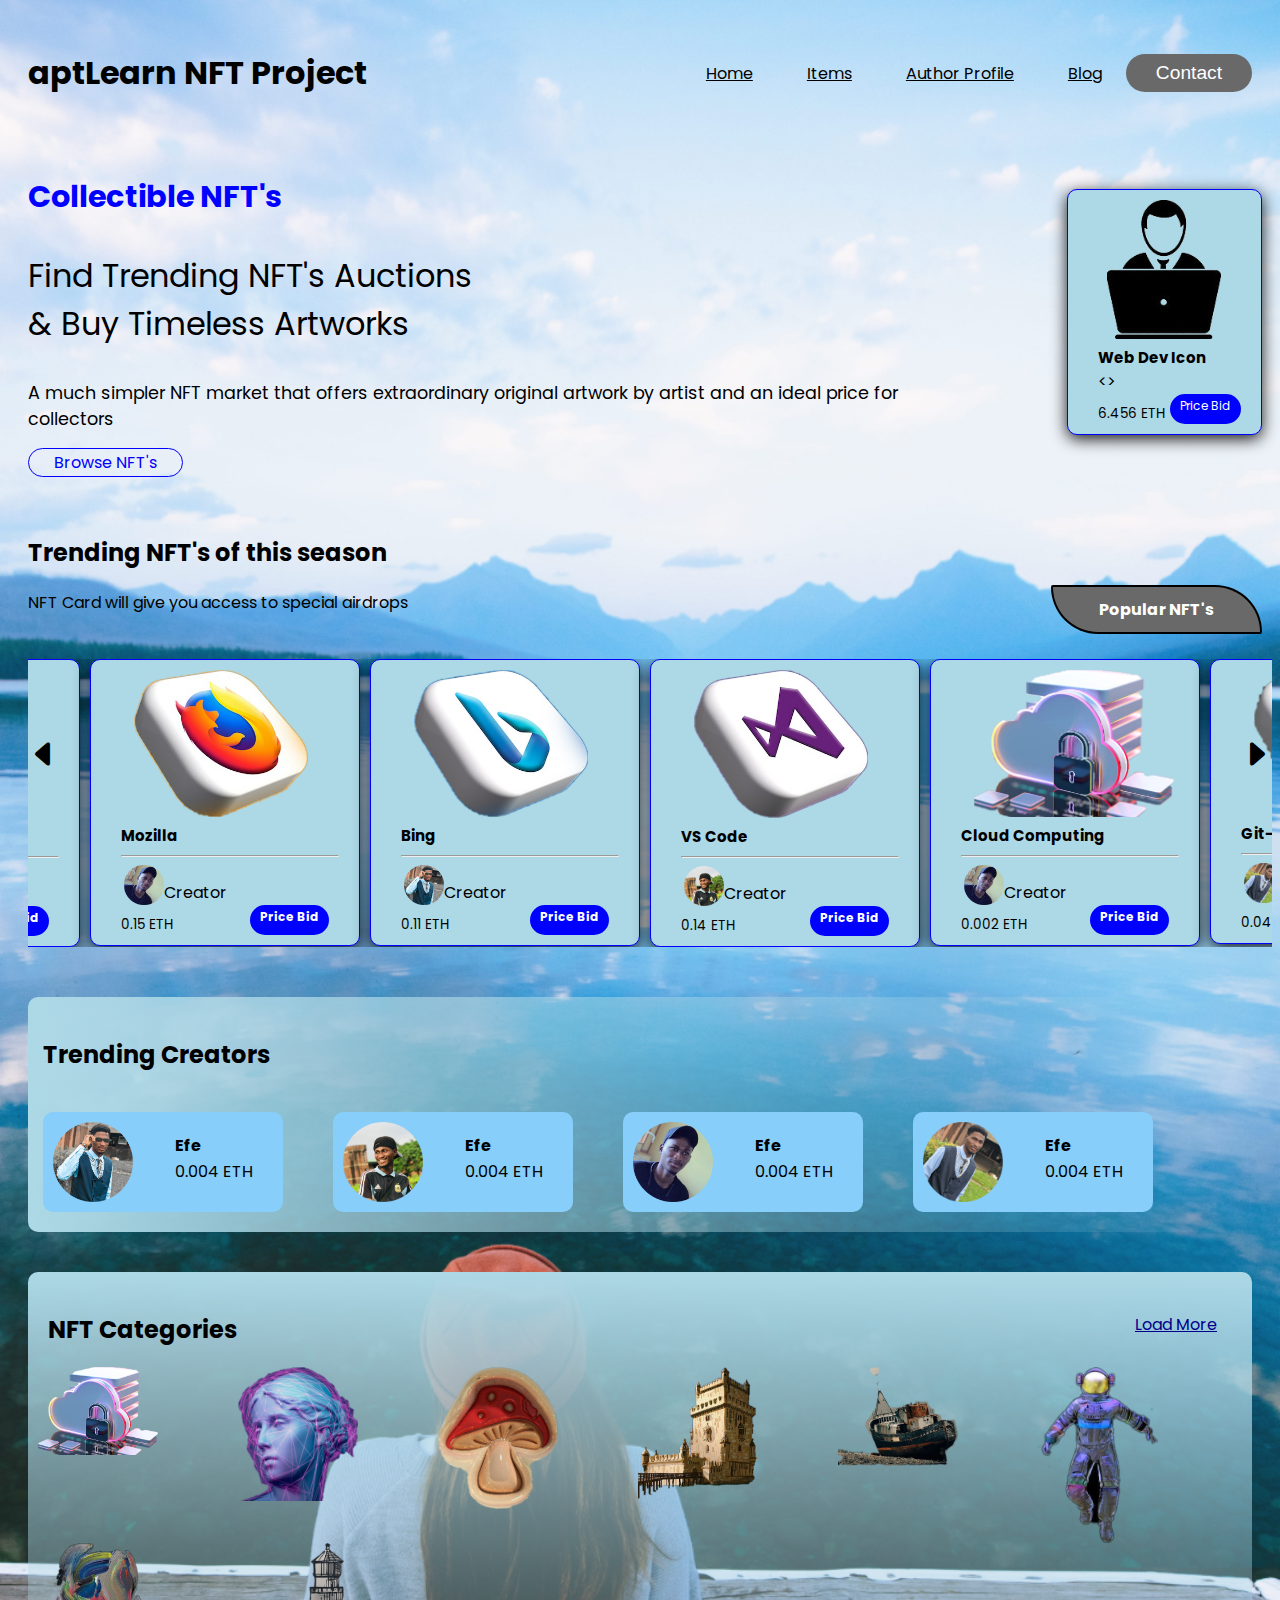
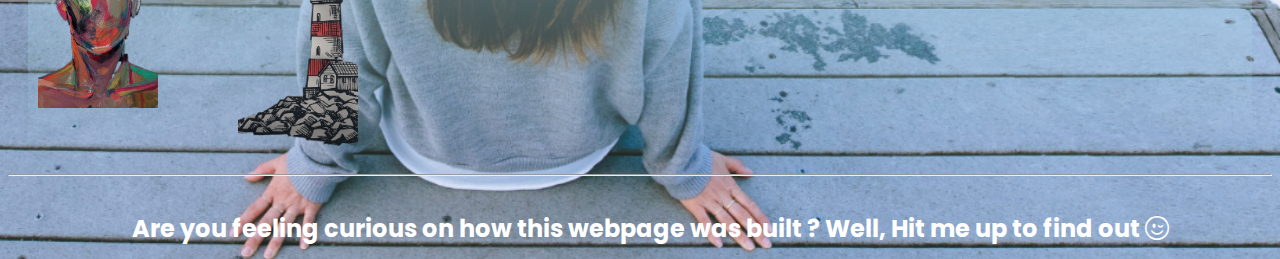
==== index.html @ f8929218 "cleared halfway" ====
<!DOCTYPE html>
<html lang="en">
<head>
    <meta charset="UTF-8">
    <meta name="viewport" content="width=device-width">
    <title> aptLearn NFT Project </title>
    <link rel="stylesheet" href="https://cdn.jsdelivr.net/npm/bootstrap-icons@1.11.1/font/bootstrap-icons.css">
    <link rel="stylesheet" href="style.css">
</head>

<body>
    <nav class="nav">
        <h1>aptLearn NFT Project</h1>
        <span class="navlinks">
            <i class="bi bi-x-lg closeBar" onclick="closeSideBar()"></i>            
            <ul>
                <li><a href="https://opensea.io/">Home</a></li>
                <li><a href="https://justcreative.com/types-of-nfts/#:~:text=NFTs%20are%20used%20as%20in-game%20items%20in%20online,and%20more%2C%20rather%20than%20the%20entire%20game%20itself.">
                Items</a></li>
                <li><a href="">Author Profile</a></li>
                <li><a href="https://firstsiteguide.com/best-nft-blogs/">Blog</a></li>
                <button class="nav-button">Contact</button>
            </ul>
        </span>  
        <i class="bi bi-list barIcon" onclick="sideBar()"></i>  
    </nav>    

    <article class="section1">
        <section>
            <h2 class="collectibles">Collectible NFT's</h2>
            <p>Find Trending NFT's Auctions <br>& Buy Timeless Artworks</p>
            <p>A much simpler NFT market that offers extraordinary 
                original artwork by artist and an ideal price for collectors
            </p>
            <a href="https://opensea.io/">Browse NFT's</a>
        </section>

        <section>
            <div class="section-img-container">
                <img src="/image/OIP.png" alt="vscode">
                <div class="NFT-name">Web Dev Icon</div><>
                <div class="NFT-container">
                    <div class="NFT-pricetag">6.456 ETH</div>
                    <a href="https://www.flaticon.com/free-icons/nft-price">Price Bid</a>
                </div>
            </div>
        </section>
    </article>

    <article class="section2">
            <i class="bi bi-caret-left-fill" style="font-size: xx-large;
            left: 0; top: 50%; position: absolute; cursor: pointer;">
            </i>
            <i class="bi bi-caret-right-fill" style="font-size: xx-large;
            right: 0; top: 50%; position: absolute; cursor: pointer;">
            </i>
        <div class="section2-body">
            <div>
                <h2>Trending NFT's of this season</h2>
                <p>NFT Card will give you access to special airdrops</p>
            </div>
            <a href="https://cryptonews.com/news/best-nfts.htm" class="popular">Popular NFT's</a>
        </div>
        <br>
        <section class="section2Header">
            <div class="section2card">
                <div class="section-img-container">
                    <img src="/image/Code ignitor.png" alt="Code ignitor">
                    <div class="NFT-name">Code ignitor</div><hr>
                    <div class="creator">
                        <img src="/image/Me 3.png" alt="justme">
                        <div class="shift">Creator</div>
                    </div> 
                    <div class="NFT-container">
                        <div class="NFT-pricetag">0.05 ETH</div>
                        <a href="https://www.flaticon.com/free-icons/nft-price">Price Bid</a>
                    </div>
                </div>
            </div>
            
            <div class="section2card">
                <div class="section-img-container">
                    <img src="/image/Python.png" alt="Python">
                    <div class="NFT-name">Python</div><hr>
                    <div class="creator">
                        <img src="/image/Me 2.png" alt="justme">
                        <div class="shift">Creator</div>
                    </div> 
                    <div class="NFT-container">
                        <div class="NFT-pricetag">0.04 ETH</div>
                        <a href="https://www.flaticon.com/free-icons/nft-price">Price Bid</a>
                    </div>
                </div>
            </div>

            <div class="section2card">
                <div class="section-img-container">
                    <img src="/image/Mozilla.png" alt="Mozilla">
                    <div class="NFT-name">Mozilla</div><hr>
                    <div class="creator">
                        <img src="/image/Me 1.png" alt="justme">
                        <div class="shift">Creator</div>
                    </div> 
                    <div class="NFT-container">
                        <div class="NFT-pricetag">0.15 ETH</div>
                        <a href="https://www.flaticon.com/free-icons/nft-price">Price Bid</a>
                    </div>
                </div>
            </div>

            <div class="section2card">
                <div class="section-img-container">
                    <img src="/image/Bing.png" alt="Bing">
                    <div class="NFT-name">Bing</div><hr>
                    <div class="creator">
                        <img src="/image/Me 2.png" alt="justme">
                        <div class="shift">Creator</div>
                    </div> 
                    <div class="NFT-container">
                        <div class="NFT-pricetag">0.11 ETH</div>
                        <a href="https://www.flaticon.com/free-icons/nft-price">Price Bid</a>
                    </div>
                </div>
            </div>

            <!-- <div class="section3Header"> -->
            <div class="section2card">
                <div class="section-img-container">
                    <img src="/image/VS Code.png" alt="VS Code">
                    <div class="NFT-name">VS Code</div><hr>
                    <div class="creator">
                        <img src="/image/Me 4.png" alt="justme">
                        <div class="shift">Creator</div>
                    </div> 
                    <div class="NFT-container">
                        <div class="NFT-pricetag" >0.14 ETH</div>
                        <a href="https://www.flaticon.com/free-icons/nft-price">Price Bid</a>
                    </div>
                </div>
            </div>
            
            <div class="section2card">
                <div class="section-img-container">
                    <img src="/image/Cloud Computing.png" alt="Cloud Computing" style="width:200px";>
                    <div class="NFT-name">Cloud Computing</div><hr>
                    <div class="creator">
                        <img src="/image/Me 1.png" alt="justme">
                        <div class="shift">Creator</div>
                    </div> 
                    <div class="NFT-container">
                        <div class="NFT-pricetag">0.002 ETH</div>
                        <a href="https://www.flaticon.com/free-icons/nft-price">Price Bid</a>
                    </div>
                </div>
            </div>

            <div class="section2card">
                <div class="section-img-container">
                    <img src="/image/Git-Hub.png" alt="Git-Hub"  style="width:166px";>
                    <div class="NFT-name">Git-Hub</div><hr>
                    <div class="creator">
                        <img src="/image/Me 3.png" alt="justme">
                        <div class="shift">Creator</div>
                    </div>
                    <div class="NFT-container">
                        <div class="NFT-pricetag">0.04 ETH</div>
                        <a href="https://www.flaticon.com/free-icons/nft-price">Price Bid</a>
                    </div>
                </div>
            </div>

            <div class="section2card">
                <div class="section-img-container">
                    <img src="/image/Sci-fi Statue.png" alt="Sci-fi Statue" style="width:130px;">
                    <div class="NFT-name">Sci-fi Statue</div><hr>
                    <div class="creator">
                        <img src="/image/Me 4.png" alt="justme">
                        <div class="shift">Creator</div>
                    </div> 
                    <div class="NFT-container">
                        <div class="NFT-pricetag">0.02 ETH</div>
                        <a href="https://www.flaticon.com/free-icons/nft-price">Price Bid</a>
                    </div>
                </div>
            </div>
        </section>

    </article>

    <article class="section4">
        <section class="section4Header">
            <div class="section4Body">
                <h2>Trending Creators</h2>
            </div>
            <div class="section4creators">
                <div class="section4creator">
                    <img src="image/Me 2.png" alt="">
                    <div class="enclosed">
                        <h4>Efe</h4>
                        <p>0.004 ETH</p>
                    </div>
                </div>
                <div class="section4creator">
                    <img src="image/Me 4.png" alt="">
                    <div class="enclosed">
                        <h4>Efe</h4>
                        <p>0.004 ETH</p>
                    </div>
                </div>
                <div class="section4creator">
                    <img src="image/Me 1.png" alt="">
                    <div class="enclosed">
                        <h4>Efe</h4>
                        <p>0.004 ETH</p>
                    </div>
                </div>
                <div class="section4creator">
                    <img src="image/Me 3.png" alt="">
                    <div class="enclosed">
                        <h4>Efe</h4>
                        <p>0.004 ETH</p>
                    </div>
                </div>
            </div>
        </section>
    </article>

    <article class="section5">
        <div class="section5Header">
            <h2>NFT Categories</h2>
            <a href="https://opensea.io/rankings">Load More</a>
        </div>
        <div class="NFT-categories">
            <div class="image-categories">
                <img src="image/Cloud Computing.png" alt="">
                <img src="image/Sci-fi Statue.png" alt="">
            </div>
            <div class="image-categories">
                <img src="image/Mushroom.png" alt="">
                <img src="image/Castle.png" alt="">
            </div>
            <div class="image-categories">
                <img src="image/abandoned ship.png" alt="">
                <img src="image/astronaut.png" alt="">
            </div>
            <div class="image-categories">
                <img src="image/face-off.png" alt="">
                <img src="image/tower.png" alt="">
            </div>
        </div>

    </article><hr>
    <div class="footer">
        <h2 class="section2">
            Are you feeling curious on how this webpage was built ?
            Well, Hit me up  to find out <i class="bi bi-emoji-wink"></i>
            </h2>
        </div>
    </div>


    <script src="nft.js"></script>
</body>
</html>
---- style.css ----
@import url('https://fonts.googleapis.com/css2?family=Abel&family=Pacifico&family=Poppins&display=swap');

html{
    --buttoncolor: blue;
     --background: lightgrey;
}

body{
    font-family: "poppins";
    background-image: url(image/Sky.jpg);
    background-size: cover;
    color: black;
}

/* MAIN BODY */

/* NAV STYLING */
.nav{
  display: flex; 
  align-items: center ;
  padding: 20px;
}

.nav .navlinks{
    margin-left: auto;    
}

.navlinks ul{
    /* margin-left: 200px; */
}

.navlinks li{
    display: inline-block;
    margin-left: 50px;
    cursor: pointer;
}

.navlinks li a{
    color: black;
}

.nav-button{
    margin-left: 20px;
    background-color: dimgray;
    padding: 8px 30px;
    border: none;
    font-size: 1.2rem;
    border-radius: 20px;
    color: white;
    cursor: pointer;
}

.barIcon{
    display: none;
}

.closeBar{
    display: none;
}

/* SECTION1 STYLING */
.section1{
    display: flex;
    gap: 80px;
    margin-top: 10px;
    margin-left: 20px;
    align-items: center;
    justify-content: center;
}

.section1 a{
    color: var(--buttoncolor);
    border: 1px solid var(--buttoncolor);
    padding: 2px 25px;
    border-radius: 20px;
    text-decoration: none;
}

.section1 a:hover,
.section2 a:hover{
    background-color: #1b1bff;
    color: white;
}

.section1 .collectibles{
    color: var(--buttoncolor) ;
    font-size: 1.9rem;
}

.section1 p:first-of-type{
    font-size: 2rem;
}

.section1 p:last-of-type{
    font-size: 1.1rem;
}

.section-img-container img{
    width:80%;
    margin-left: 6%;
}

.section-img-container {
    margin-right: 10px;
    border: 1px solid blue;
    padding: 10px 20px 10px 30px;
    background-color: lightblue;
    border-radius: 10px;
    box-shadow: 0px 4px 16px rgba(0,0,0,0.9);
}

.section-img-container:hover{
    position: relative;
    bottom: 5px;
}

.section-img-container a{
    font-size: 12px;
    background-color: blue;
    color: white;
    padding: 3px 10px 3px 10px;
    border-radius: 30px;
    border: none;
}

/* SECTION2 STYLING */
.section2{
    margin-left:20px;
    margin-top: 40px;
    position: relative;
}


.section2-body{
    display: flex;
    justify-content: space-between;
}

.section2 a{
    margin-right: 10px;
    text-decoration: none;
    color: white;
    font-weight: bold;
    border: 2px solid black;
    border-radius: 2px 50px;
    background-color: dimgray;
    padding: 10px 46px 10px 46px;
}

.popular{
    margin-top: 70px;
}

.section2Header{
    display: flex;
    overflow: scroll;
    justify-content: center;
}


.section2card{
    min-width: 280px;
    /* width: 18%; */
    /* height: 300px; */
}

.section2Header::-webkit-scrollbar{
    display: none;
}

/* SECTION3 STYLING */
.section3Header{
    display: flex;
    justify-content: space-evenly;
}


/* SECTION4 STYLING */
.section4{
    max-width: 1440px;
    margin: auto;
    margin-top: 50px;
    border-radius: 10px;
}

.section4Header{
    border-radius: 10px;
    margin-left: 20px;
    margin-bottom: 40px;
    padding: 20px 15px;
    background-image: linear-gradient(to right, lightblue, transparent );
}

.section4creators{
    margin-top: 40px;
    display: flex;
    flex-wrap: wrap;
    gap: 50px;
}

.section4creator{
    width: 180px;
    height: 80px;
    display: flex;
    justify-content: space-between;
    background-color: lightskyblue;
    padding: 10px 30px;
    border-radius: 10px;
}

.section4creator img{
    width: 80px;
    height: 80px;
    margin-left: -20px;
}

.section5{
    background-image: linear-gradient(to top , transparent, lightblue);
    margin-left: 20px;
    margin-right: 20px;
    border-radius: 10px;
    padding: 20px 10px;
    color: black;
}

.section5Header{
    margin-left: 10px;
    display: flex;
    justify-content: space-between;
}

.section5Header a{
    margin-right: 25px;
    margin-top: 20px;
    color: darkblue;
}

.enclosed{
    line-height: 5px;
}

.footer{
    line-height: 5px;
    text-align: center;
    color: white;
}


/* NFT CONTAINER STYLING */
.NFT-container{
    display: flex;
    justify-content: space-between;
}

.NFT-name{
    font-size: 15px;
    font-weight: bold;
}

.NFT-pricetag{
    font-size: 13.5px;
    color: black;
    margin-top: 10px;
}

.NFT-container a{
    font-size: 12px;
    background-color: blue;
    color: white;
    padding: 3px 10px 3px 10px;
    border-radius: 30px;
    border: none;
}


.NFT-categories{
    display: flex;
    flex-wrap: wrap;
}

.image-categories{
    display: grid;
    grid-template-columns: repeat(2, 200px) ;
}

.image-categories img{
    width: 60%;
}

/* ME-NFT STYLING */
.creator{
    display: flex;
    justify-content: space-between;
    width: 50px;
    left: 40%;
}

.shift{
    margin-right: -80%;
    margin-top: 30%;
}

@media screen and (max-width:1000px) {
    body{
        font-family: "poppins";
        background-image: url(image/Sky\ Blur.jpg);
        background-size: auto;
        background-position: left;
        color: white;
        width: fit-content;
    }

    .barIcon{
        display: block;
        margin-left: auto;
        font-size: xx-large;
    }

    .closeBar{
        display: block;
        font-size: xx-large;
        position: absolute;
        top: 30px;
        right: 25px;
    }

    .navlinks{
        padding-top: 10%;
        position: absolute;
        top: 0;
        width: 100%;
        right: 100%;
        height: 4000px ;
        background-image: url(image/UFO\ Sketch.jpg);
        background-position: center;
        /* background-size: cover; */
    }

    .navlinkShow{
        right: -100%;
    }

    .nav ul li{
        padding-top: 15px;
        display: block;
        font-size: x-large;
        margin-left: auto;
        margin-bottom: 10px
    }

    .nav-button{
        background-color: #1b1bff;
        font-size: x-large;
        margin-top: 20px;
        margin-right: 120px;
        margin-left: 0;
    }

    .nav ul li a{
        color: white;
        font-weight: bold;
        text-decoration: none;
    }

    .bi-caret-left-fill{
        display: none;
    }


    .bi-caret-right-fill{
        display: none;
    }

    /* .barIcon{
        display: block;
        margin-left: auto;
        font-size: xx-large;
    }

    .nav .navlinks{
        position: absolute;
        top: 0;
        right: 0;
        height: 100%;
        background-color: #1b1bff;
    }

    .nav ul li{
        display: block;
        margin-left: auto;
        margin-bottom: 20px
    } */

    .section1{
        flex-direction: column;
        gap: 10px;
    }
    
    .section2Header,
    .section3Header{
        overflow: hidden;
        display: grid;
        grid-template-columns: 1fr 1fr;
    }

    .section-img-container{
        margin-top: 30px;
        width:180px;
        color: black;
    }

    .section1 a{
        background-color: #1b1bff;
        color: white;
    }

    .section1 .collectibles{
        color:lightskyblue;
        text-shadow: 2px 2px black;
    }

    .section2-body{
        flex-direction: column;
    }

    .section2-body a{
        text-align: center;
    }

    .section4Header{
        color: black;
    }

    .section4creators{
        display: grid;
        grid-template-columns: 1fr 1fr;
    }

    .NFT-categories{
        margin-left: 80px;
    }

    .footer{
        line-height: 30px;
        font-size: small;
    }
}
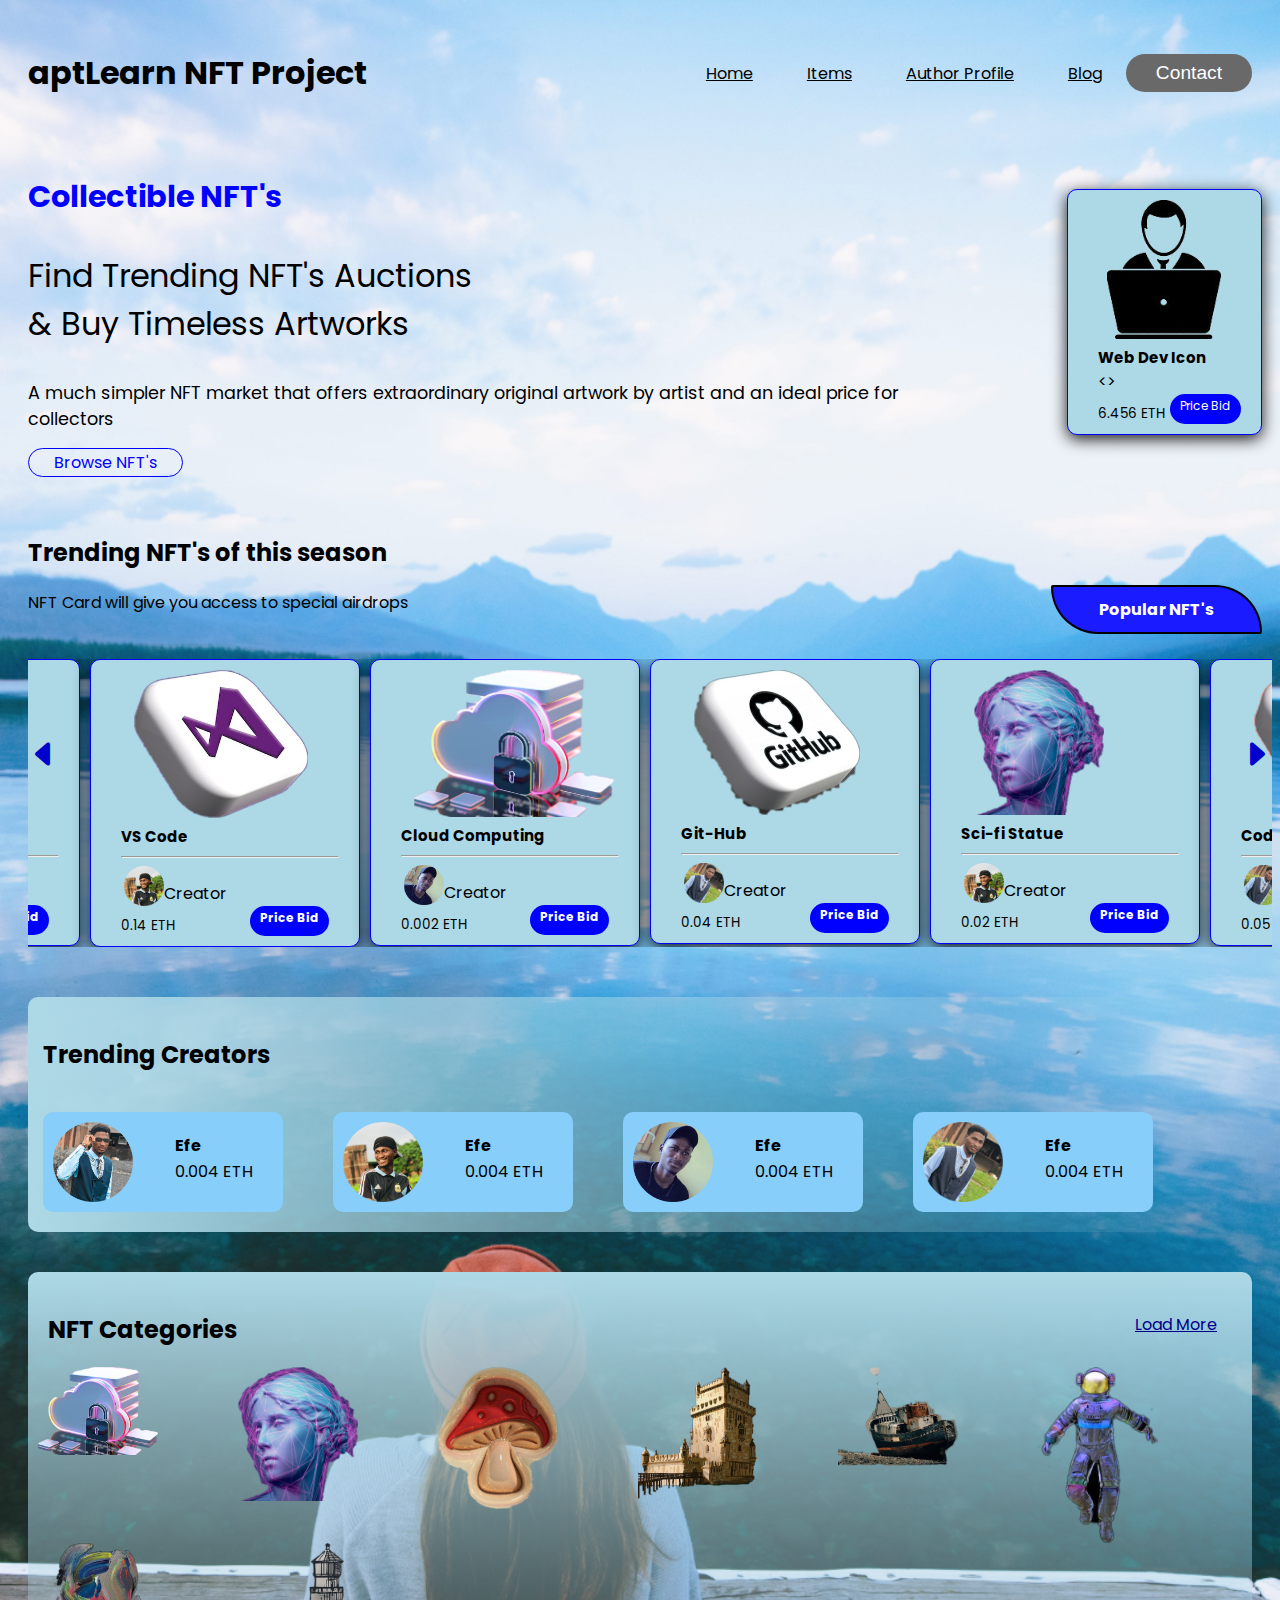
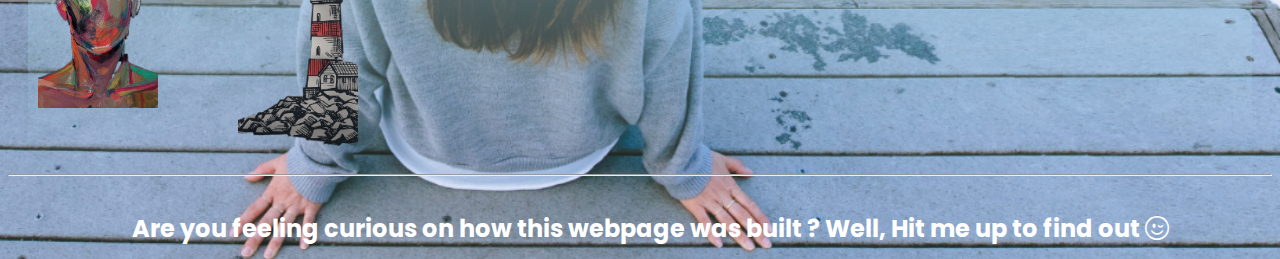
==== commit 5cd24994: "done" ====
--- a/index.html
+++ b/index.html
@@ -49,10 +49,10 @@
 
     <article class="section2">
             <i class="bi bi-caret-left-fill" style="font-size: xx-large;
-            left: 0; top: 50%; position: absolute; cursor: pointer;">
+            left: 0; top: 50%; position: absolute; cursor: pointer; color: mediumblue;">
             </i>
             <i class="bi bi-caret-right-fill" style="font-size: xx-large;
-            right: 0; top: 50%; position: absolute; cursor: pointer;">
+            right: 0; top: 50%; position: absolute; cursor: pointer; color: mediumblue;">
             </i>
         <div class="section2-body">
             <div>
@@ -96,7 +96,7 @@
             <div class="section2card">
                 <div class="section-img-container">
                     <img src="/image/Mozilla.png" alt="Mozilla">
-                    <div class="NFT-name">Mozilla</div><hr>
+                    <div class="NFT-name">Mozilla Firefox</div><hr>
                     <div class="creator">
                         <img src="/image/Me 1.png" alt="justme">
                         <div class="shift">Creator</div>
@@ -179,6 +179,66 @@
                     </div> 
                     <div class="NFT-container">
                         <div class="NFT-pricetag">0.02 ETH</div>
+                        <a href="https://www.flaticon.com/free-icons/nft-price">Price Bid</a>
+                    </div>
+                </div>
+            </div>
+            
+            <div class="section2card formobileonly">
+                <div class="section-img-container">
+                    <img src="/image/Code ignitor.png" alt="Code ignitor">
+                    <div class="NFT-name">Code ignitor</div><hr>
+                    <div class="creator">
+                        <img src="/image/Me 3.png" alt="justme">
+                        <div class="shift">Creator</div>
+                    </div> 
+                    <div class="NFT-container">
+                        <div class="NFT-pricetag">0.05 ETH</div>
+                        <a href="https://www.flaticon.com/free-icons/nft-price">Price Bid</a>
+                    </div>
+                </div>
+            </div>
+            
+            <div class="section2card formobileonly">
+                <div class="section-img-container">
+                    <img src="/image/Python.png" alt="Python">
+                    <div class="NFT-name">Python</div><hr>
+                    <div class="creator">
+                        <img src="/image/Me 2.png" alt="justme">
+                        <div class="shift">Creator</div>
+                    </div> 
+                    <div class="NFT-container">
+                        <div class="NFT-pricetag">0.04 ETH</div>
+                        <a href="https://www.flaticon.com/free-icons/nft-price">Price Bid</a>
+                    </div>
+                </div>
+            </div>
+
+            <div class="section2card formobileonly">
+                <div class="section-img-container">
+                    <img src="/image/Mozilla.png" alt="Mozilla">
+                    <div class="NFT-name">Mozilla Firefox</div><hr>
+                    <div class="creator">
+                        <img src="/image/Me 1.png" alt="justme">
+                        <div class="shift">Creator</div>
+                    </div> 
+                    <div class="NFT-container">
+                        <div class="NFT-pricetag">0.15 ETH</div>
+                        <a href="https://www.flaticon.com/free-icons/nft-price">Price Bid</a>
+                    </div>
+                </div>
+            </div>
+
+            <div class="section2card formobileonly">
+                <div class="section-img-container">
+                    <img src="/image/Bing.png" alt="Bing">
+                    <div class="NFT-name">Bing</div><hr>
+                    <div class="creator">
+                        <img src="/image/Me 2.png" alt="justme">
+                        <div class="shift">Creator</div>
+                    </div> 
+                    <div class="NFT-container">
+                        <div class="NFT-pricetag">0.11 ETH</div>
                         <a href="https://www.flaticon.com/free-icons/nft-price">Price Bid</a>
                     </div>
                 </div>
--- a/style.css
+++ b/style.css
@@ -143,7 +143,7 @@
     font-weight: bold;
     border: 2px solid black;
     border-radius: 2px 50px;
-    background-color: dimgray;
+    background-color: #1b1bff;
     padding: 10px 46px 10px 46px;
 }
 
@@ -156,7 +156,6 @@
     overflow: scroll;
     justify-content: center;
 }
-
 
 .section2card{
     min-width: 280px;
@@ -328,16 +327,16 @@
         padding-top: 10%;
         position: absolute;
         top: 0;
-        width: 100%;
+        width: 80%;
         right: 100%;
-        height: 4000px ;
-        background-image: url(image/UFO\ Sketch.jpg);
-        background-position: center;
+        z-index: 1;
+        background-image: url(image/the\ dark.jpg);
+        background-position: top;
         /* background-size: cover; */
     }
 
     .navlinkShow{
-        right: -100%;
+        right: -50%;
     }
 
     .nav ul li{
@@ -371,6 +370,10 @@
         display: none;
     }
 
+    .formobileonly{
+        display: none;
+    }
+
     /* .barIcon{
         display: block;
         margin-left: auto;
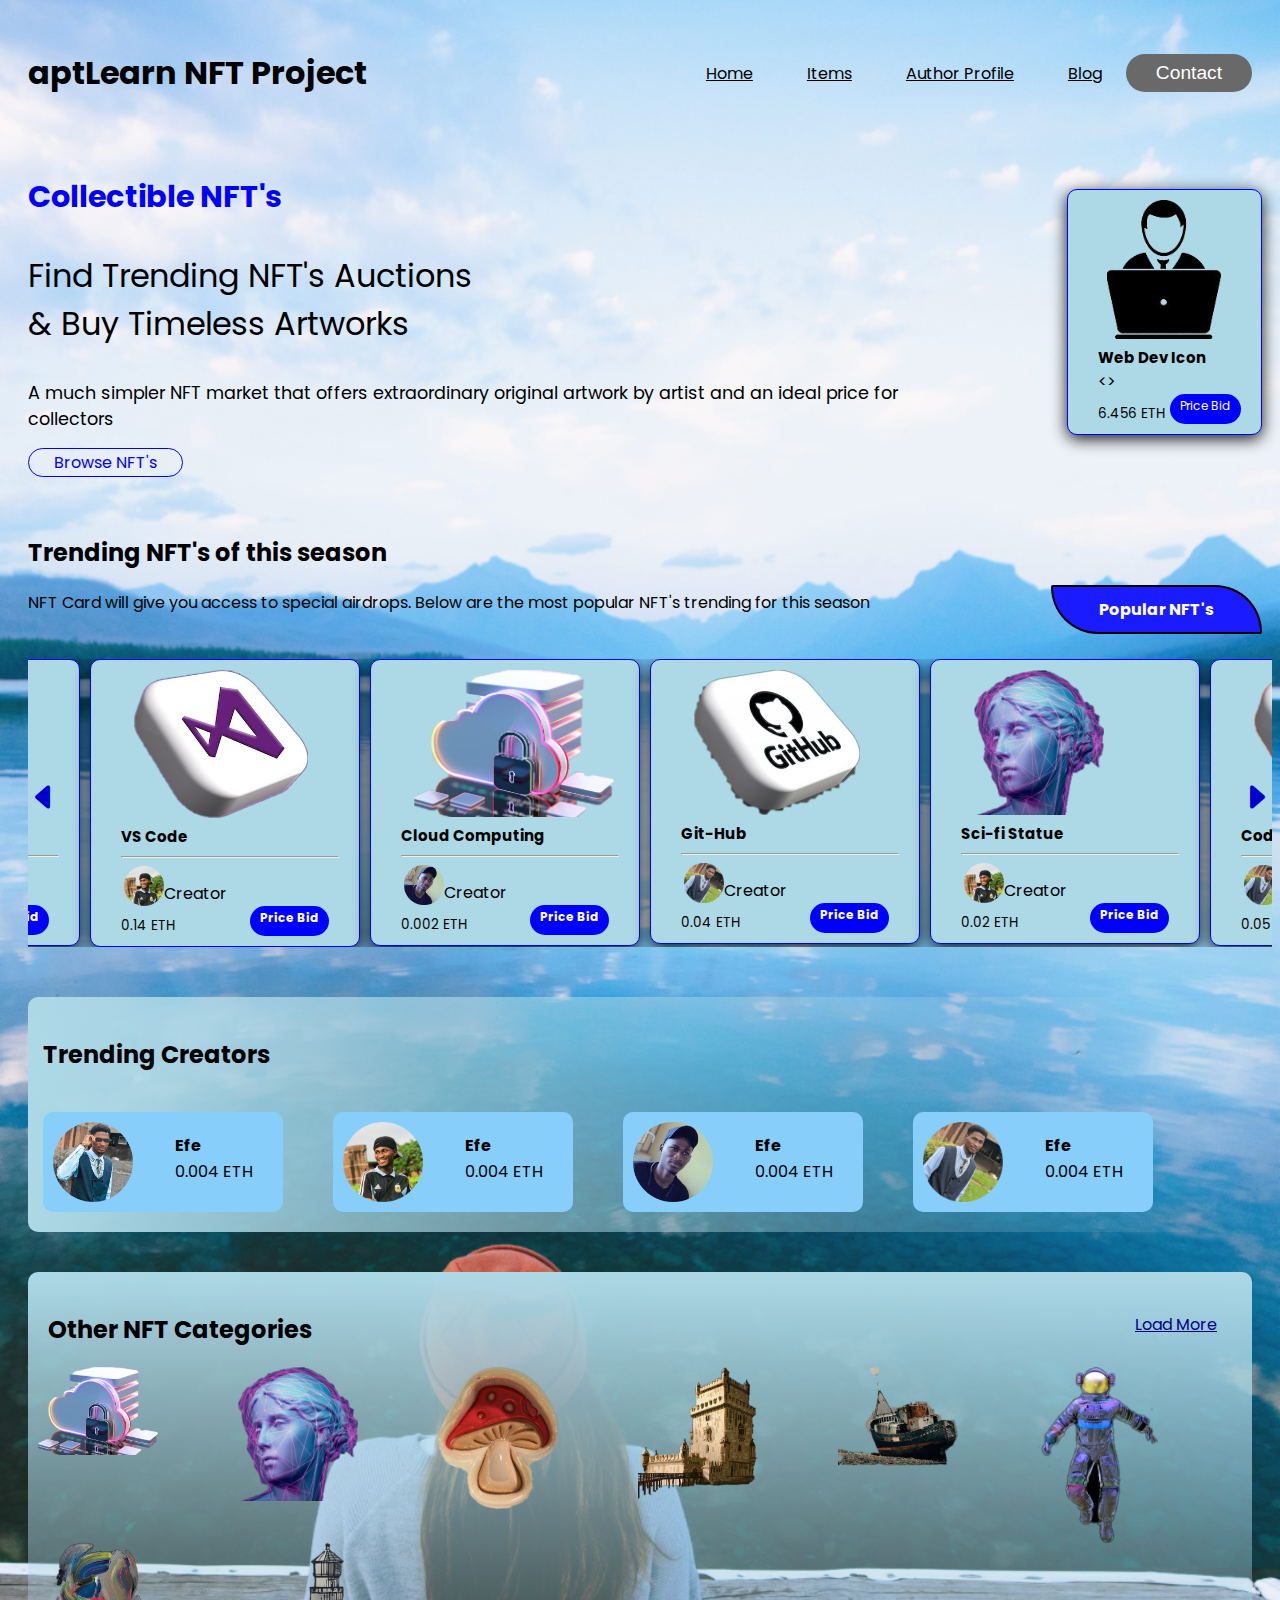
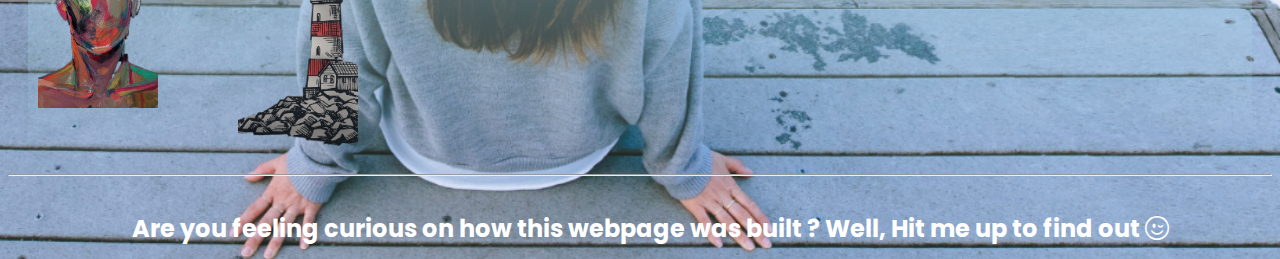
==== commit 326712eb: "okay" ====
--- a/index.html
+++ b/index.html
@@ -10,7 +10,7 @@
 
 <body>
     <nav class="nav">
-        <h1>aptLearn NFT Project</h1>
+        <h1 class="title">aptLearn NFT Project</h1>
         <span class="navlinks">
             <i class="bi bi-x-lg closeBar" onclick="closeSideBar()"></i>            
             <ul>
@@ -22,11 +22,11 @@
                 <button class="nav-button">Contact</button>
             </ul>
         </span>  
-        <i class="bi bi-list barIcon" onclick="sideBar()"></i>  
     </nav>    
 
     <article class="section1">
         <section>
+            <i class="bi bi-list barIcon" onclick="sideBar()"></i> 
             <h2 class="collectibles">Collectible NFT's</h2>
             <p>Find Trending NFT's Auctions <br>& Buy Timeless Artworks</p>
             <p>A much simpler NFT market that offers extraordinary 
@@ -49,15 +49,19 @@
 
     <article class="section2">
             <i class="bi bi-caret-left-fill" style="font-size: xx-large;
-            left: 0; top: 50%; position: absolute; cursor: pointer; color: mediumblue;">
+            left: 0; top: 60%; position: absolute; cursor: pointer; 
+            color: mediumblue;" onclick="scrollBarLeft()">
             </i>
             <i class="bi bi-caret-right-fill" style="font-size: xx-large;
-            right: 0; top: 50%; position: absolute; cursor: pointer; color: mediumblue;">
+            right: 0; top: 60%; position: absolute; cursor: pointer; 
+            color: mediumblue;" onclick="scrollBarRight()">
             </i>
         <div class="section2-body">
             <div>
                 <h2>Trending NFT's of this season</h2>
-                <p>NFT Card will give you access to special airdrops</p>
+                <p>NFT Card will give you access to special airdrops.
+                    Below are the most popular NFT's trending for this season
+                </p>
             </div>
             <a href="https://cryptonews.com/news/best-nfts.htm" class="popular">Popular NFT's</a>
         </div>
@@ -287,7 +291,7 @@
 
     <article class="section5">
         <div class="section5Header">
-            <h2>NFT Categories</h2>
+            <h2>Other NFT Categories</h2>
             <a href="https://opensea.io/rankings">Load More</a>
         </div>
         <div class="NFT-categories">
--- a/style.css
+++ b/style.css
@@ -109,10 +109,6 @@
     box-shadow: 0px 4px 16px rgba(0,0,0,0.9);
 }
 
-.section-img-container:hover{
-    position: relative;
-    bottom: 5px;
-}
 
 .section-img-container a{
     font-size: 12px;
@@ -155,6 +151,7 @@
     display: flex;
     overflow: scroll;
     justify-content: center;
+    scroll-behavior: smooth;
 }
 
 .section2card{
@@ -311,7 +308,7 @@
 
     .barIcon{
         display: block;
-        margin-left: auto;
+        margin-top: -100px;
         font-size: xx-large;
     }
 
@@ -323,20 +320,25 @@
         right: 25px;
     }
 
+    .title{
+        margin-left: auto;
+    }
+
     .navlinks{
         padding-top: 10%;
         position: absolute;
         top: 0;
-        width: 80%;
+        width: 60%;
         right: 100%;
+        height: 60%;
         z-index: 1;
         background-image: url(image/the\ dark.jpg);
         background-position: top;
-        /* background-size: cover; */
+        transition: 0.5s ease;
     }
 
     .navlinkShow{
-        right: -50%;
+        right: 40%;
     }
 
     .nav ul li{
@@ -365,7 +367,6 @@
         display: none;
     }
 
-
     .bi-caret-right-fill{
         display: none;
     }
@@ -373,26 +374,16 @@
     .formobileonly{
         display: none;
     }
-
-    /* .barIcon{
-        display: block;
-        margin-left: auto;
-        font-size: xx-large;
-    }
-
-    .nav .navlinks{
+    
+
+    /* .nav .navlinks{
         position: absolute;
         top: 0;
         right: 0;
         height: 100%;
         background-color: #1b1bff;
-    }
-
-    .nav ul li{
-        display: block;
-        margin-left: auto;
-        margin-bottom: 20px
     } */
+
 
     .section1{
         flex-direction: column;
@@ -401,7 +392,7 @@
     
     .section2Header,
     .section3Header{
-        overflow: hidden;
+        /* overflow: hidden; */
         display: grid;
         grid-template-columns: 1fr 1fr;
     }
@@ -412,6 +403,11 @@
         color: black;
     }
 
+    .section-img-container:hover{
+        position: relative;
+        bottom: 5px;
+    }
+
     .section1 a{
         background-color: #1b1bff;
         color: white;
@@ -422,6 +418,14 @@
         text-shadow: 2px 2px black;
     }
 
+    .section2-body h2{
+        font-size: x-large;
+    }
+
+    .section2-body p{
+        font-size: larger;
+    }
+    
     .section2-body{
         flex-direction: column;
     }
@@ -439,6 +443,10 @@
         grid-template-columns: 1fr 1fr;
     }
 
+    .popular{
+        margin-top: 10px;
+    }
+
     .NFT-categories{
         margin-left: 80px;
     }
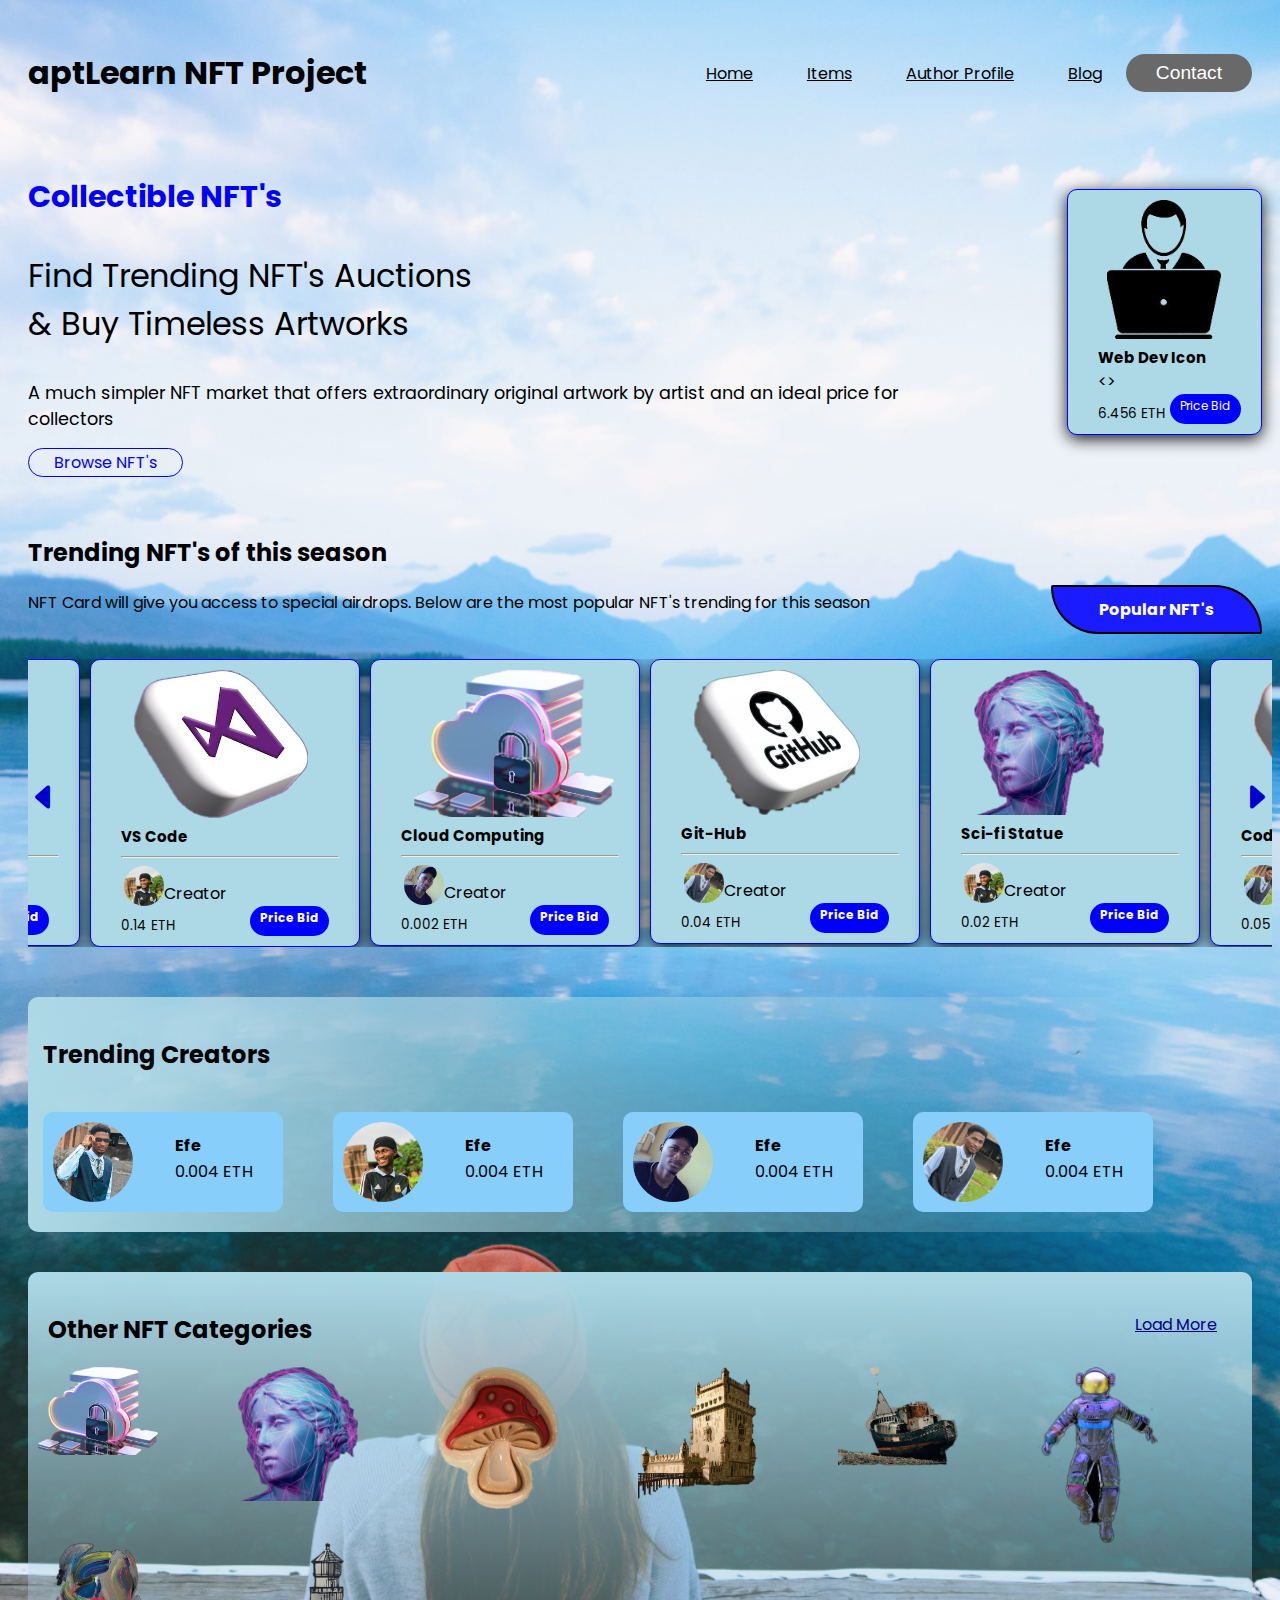
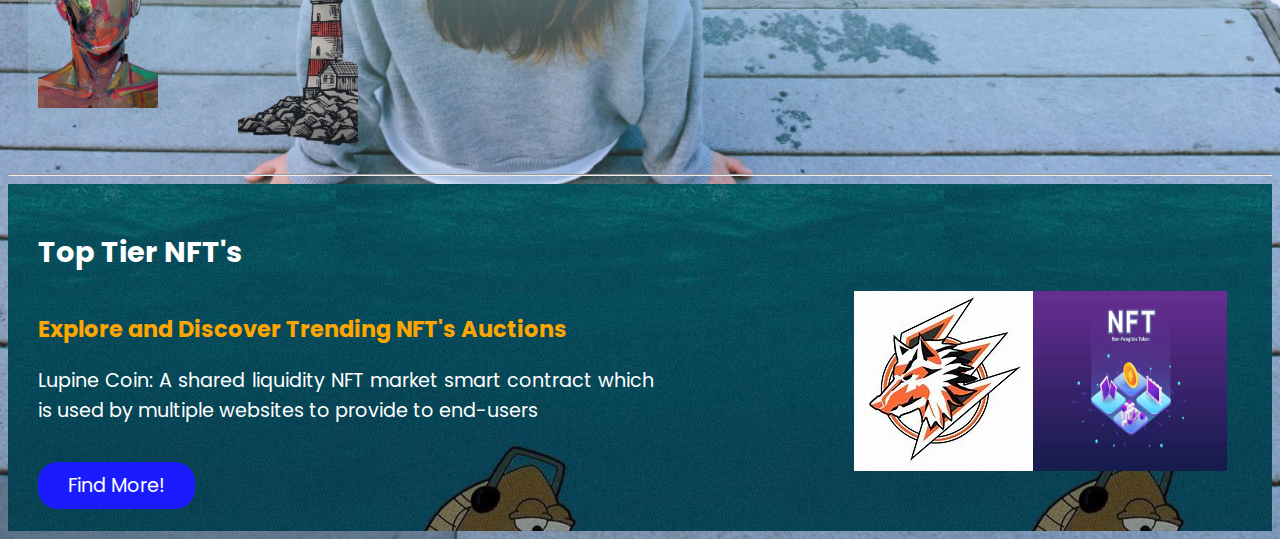
==== commit 7c9d03ee: "progressing" ====
--- a/index.html
+++ b/index.html
@@ -5,7 +5,7 @@
     <meta name="viewport" content="width=device-width">
     <title> aptLearn NFT Project </title>
     <link rel="stylesheet" href="https://cdn.jsdelivr.net/npm/bootstrap-icons@1.11.1/font/bootstrap-icons.css">
-    <link rel="stylesheet" href="style.css">
+    <link rel="stylesheet" href="css/style.css">
 </head>
 
 <body>
@@ -17,9 +17,10 @@
                 <li><a href="https://opensea.io/">Home</a></li>
                 <li><a href="https://justcreative.com/types-of-nfts/#:~:text=NFTs%20are%20used%20as%20in-game%20items%20in%20online,and%20more%2C%20rather%20than%20the%20entire%20game%20itself.">
                 Items</a></li>
-                <li><a href="">Author Profile</a></li>
+                <li><a href="about.html">Author Profile</a></li>
                 <li><a href="https://firstsiteguide.com/best-nft-blogs/">Blog</a></li>
-                <button class="nav-button">Contact</button>
+                <button class="nav-button"><a href="contact-me.html"
+                    style="color: white; text-decoration: none;">Contact</a></button>
             </ul>
         </span>  
     </nav>    
@@ -315,11 +316,23 @@
 
     </article><hr>
     <div class="footer">
-        <h2 class="section2">
-            Are you feeling curious on how this webpage was built ?
-            Well, Hit me up  to find out <i class="bi bi-emoji-wink"></i>
-            </h2>
-        </div>
+        <h2>Top Tier NFT's</h2>
+            <div class="lupine">
+                <div class="endnote">
+                    <h3>Explore and Discover Trending NFT's Auctions </h3>
+                    <p>Lupine Coin: A shared liquidity NFT market smart contract which is 
+                        used by multiple websites to provide to end-users
+                    </p>
+                </div>
+                <div>
+                    <div class="footer-img">
+                        <img src="image/Wolf.jpg" alt="" class="wolf">
+                        <img src="image/NFT.jpeg" alt="" style="width: 50%;">
+                    </div>
+                </div>
+            </div>
+        <a href="https://opensea.io/">Find More!</a>
+        </h2>
     </div>
 
 
--- a/css/style.css
+++ b/css/style.css
@@ -0,0 +1,514 @@
+  @import url('https://fonts.googleapis.com/css2?family=Abel&family=Pacifico&family=Poppins&display=swap');
+
+html{
+    --buttoncolor: blue;
+     --background: lightgrey;
+}
+
+body{
+    font-family: "poppins";
+    background-image: url(/image/Sky.jpg);
+    background-size: cover;
+    color: black;
+}
+
+/* MAIN BODY */
+
+/* NAV STYLING */
+.nav{
+  display: flex; 
+  align-items: center ;
+  padding: 20px;
+}
+
+.nav .navlinks{
+    margin-left: auto;    
+}
+
+.navlinks ul{
+    /* margin-left: 200px; */
+}
+
+.navlinks li{
+    display: inline-block;
+    margin-left: 50px;
+    cursor: pointer;
+}
+
+.navlinks li a{
+    color: black;
+}
+
+.nav-button{
+    margin-left: 20px;
+    background-color: dimgray;
+    padding: 8px 30px;
+    border: none;
+    font-size: 1.2rem;
+    border-radius: 20px;
+    color: white;
+    cursor: pointer;
+}
+
+.barIcon{
+    display: none;
+}
+
+.closeBar{
+    display: none;
+}
+
+/* SECTION1 STYLING */
+.section1{
+    display: flex;
+    gap: 80px;
+    margin-top: 10px;
+    margin-left: 20px;
+    align-items: center;
+    justify-content: center;
+}
+
+.section1 a{
+    color: var(--buttoncolor);
+    border: 1px solid var(--buttoncolor);
+    padding: 2px 25px;
+    border-radius: 20px;
+    text-decoration: none;
+}
+
+.section1 a:hover,
+.section2 a:hover{
+    background-color: #1b1bff;
+    color: white;
+}
+
+.section1 .collectibles{
+    color: var(--buttoncolor) ;
+    font-size: 1.9rem;
+}
+
+.section1 p:first-of-type{
+    font-size: 2rem;
+}
+
+.section1 p:last-of-type{
+    font-size: 1.1rem;
+}
+
+.section-img-container img{
+    width:80%;
+    margin-left: 6%;
+}
+
+.section-img-container {
+    margin-right: 10px;
+    border: 1px solid blue;
+    padding: 10px 20px 10px 30px;
+    background-color: lightblue;
+    border-radius: 10px;
+    box-shadow: 0px 4px 16px rgba(0,0,0,0.9);
+}
+
+
+.section-img-container a{
+    font-size: 12px;
+    background-color: blue;
+    color: white;
+    padding: 3px 10px 3px 10px;
+    border-radius: 30px;
+    border: none;
+}
+
+/* SECTION2 STYLING */
+.section2{
+    margin-left:20px;
+    margin-top: 40px;
+    position: relative;
+}
+
+
+.section2-body{
+    display: flex;
+    justify-content: space-between;
+}
+
+.section2 a{
+    margin-right: 10px;
+    text-decoration: none;
+    color: white;
+    font-weight: bold;
+    border: 2px solid black;
+    border-radius: 2px 50px;
+    background-color: #1b1bff;
+    padding: 10px 46px 10px 46px;
+}
+
+.popular{
+    margin-top: 70px;
+}
+
+.section2Header{
+    display: flex;
+    overflow: scroll;
+    justify-content: center;
+    scroll-behavior: smooth;
+}
+
+.section2card{
+    min-width: 280px;
+    /* width: 18%; */
+    /* height: 300px; */
+}
+
+.section2Header::-webkit-scrollbar{
+    display: none;
+}
+
+/* SECTION3 STYLING */
+.section3Header{
+    display: flex;
+    justify-content: space-evenly;
+}
+
+
+/* SECTION4 STYLING */
+.section4{
+    max-width: 1440px;
+    margin: auto;
+    margin-top: 50px;
+    border-radius: 10px;
+}
+
+.section4Header{
+    border-radius: 10px;
+    margin-left: 20px;
+    margin-bottom: 40px;
+    padding: 20px 15px;
+    background-image: linear-gradient(to right, lightblue, transparent );
+}
+
+.section4creators{
+    margin-top: 40px;
+    display: flex;
+    flex-wrap: wrap;
+    gap: 50px;
+}
+
+.section4creator{
+    width: 180px;
+    height: 80px;
+    display: flex;
+    justify-content: space-between;
+    background-color: lightskyblue;
+    padding: 10px 30px;
+    border-radius: 10px;
+}
+
+.section4creator img{
+    width: 80px;
+    height: 80px;
+    margin-left: -20px;
+}
+
+.section5{
+    background-image: linear-gradient(to top , transparent, lightblue);
+    margin-left: 20px;
+    margin-right: 20px;
+    border-radius: 10px;
+    padding: 20px 10px;
+    color: black;
+}
+
+.section5Header{
+    margin-left: 10px;
+    display: flex;
+    justify-content: space-between;
+}
+
+.section5Header a{
+    margin-right: 25px;
+    margin-top: 20px;
+    color: darkblue;
+}
+
+.enclosed{
+    line-height: 5px;
+}
+
+.footer{
+    line-height: 5px;
+    text-align: center;
+    color: white;
+}
+
+
+/* NFT CONTAINER STYLING */
+.NFT-container{
+    display: flex;
+    justify-content: space-between;
+}
+
+.NFT-name{
+    font-size: 15px;
+    font-weight: bold;
+}
+
+.NFT-pricetag{
+    font-size: 13.5px;
+    color: black;
+    margin-top: 10px;
+}
+
+.NFT-container a{
+    font-size: 12px;
+    background-color: blue;
+    color: white;
+    padding: 3px 10px 3px 10px;
+    border-radius: 30px;
+    border: none;
+}
+
+
+.NFT-categories{
+    display: flex;
+    flex-wrap: wrap;
+}
+
+.image-categories{
+    display: grid;
+    grid-template-columns: repeat(2, 200px) ;
+}
+
+.image-categories img{
+    width: 60%;
+}
+
+/* ME-NFT STYLING */
+.creator{
+    display: flex;
+    justify-content: space-between;
+    width: 50px;
+    left: 40%;
+}
+
+.shift{
+    margin-right: -80%;
+    margin-top: 30%;
+}
+
+.footer{
+    text-align: justify;
+    line-height: 30px;
+    font-size: larger;
+    color: white;
+    padding: 30px;
+    background-image: url(/image/under-water.jpg);
+    background-position: center;
+}
+
+.footer a{
+    color: white;
+    text-decoration: none;
+    background-color: #1b1bff;
+    padding: 10px 30px;
+    border-radius: 20px;
+}
+
+.endnote h3{
+    color: orange;
+}
+
+.footer-img{
+    margin-left: 200px;
+    display: flex;
+}
+
+.lupine{
+    display: flex;
+    justify-content: space-between;
+}
+
+@media screen and (max-width:800px) {
+    body{
+        font-family: "poppins";
+        background-image: url(/image/Sky\ Blur.jpg);
+        background-size: auto;
+        background-position: left;
+        color: white;
+        width: fit-content;
+    }
+    
+    .title{
+        margin-left: auto;
+    }
+
+    .barIcon{
+        display: block;
+        margin-top: -100px;
+        font-size: xx-large;
+    }
+
+    .closeBar{
+        display: block;
+        font-size: xx-large;
+        position: absolute;
+        top: 30px;
+        right: 25px;
+    }
+
+    .navlinks{
+        padding-top: 10%;
+        position: absolute;
+        top: 0;
+        width: 60%;
+        right: 100%;
+        height: 60%;
+        z-index: 1;
+        background-image: url(/image/the\ dark.jpg);
+        background-position: top;
+        transition: 0.5s ease;
+    }
+
+    .navlinkShow{
+        right: 40%;
+    }
+
+    .nav ul li{
+        padding-top: 15px;
+        display: block;
+        font-size: x-large;
+        margin-left: auto;
+        margin-bottom: 10px
+    }
+
+    .nav-button{
+        background-color: #1b1bff;
+        font-size: x-large;
+        margin-top: 20px;
+        margin-right: 120px;
+        margin-left: 0;
+    }
+
+    .nav ul li a{
+        color: white;
+        font-weight: bold;
+        text-decoration: none;
+    }
+
+    .bi-caret-left-fill{
+        display: none;
+    }
+
+    .bi-caret-right-fill{
+        display: none;
+    }
+
+    .formobileonly{
+        display: none;
+    }
+    
+
+    /* .nav .navlinks{
+        position: absolute;
+        top: 0;
+        right: 0;
+        height: 100%;
+        background-color: #1b1bff;
+    } */
+
+
+    .section1{
+        flex-direction: column;
+        gap: 10px;
+    }
+
+    
+    .section1 p:last-of-type{
+        font-size: larger;
+    }
+    
+    .section2Header,
+    .section3Header{
+        /* overflow: hidden; */
+        display: grid;
+        grid-template-columns: 1fr 1fr;
+    }
+
+    .section-img-container{
+        margin-top: 30px;
+        width:180px;
+        color: black;
+    }
+
+    .section-img-container:hover{
+        position: relative;
+        bottom: 5px;
+    }
+
+    .section1 a{
+        background-color: #1b1bff;
+        color: white;
+    }
+
+    .section1 .collectibles{
+        color:lightskyblue;
+        text-shadow: 2px 2px black;
+    }
+
+    .section2-body h2{
+        font-size: x-large;
+    }
+
+    .section2-body p{
+        font-size: larger;
+    }
+    
+    .section2-body{
+        flex-direction: column;
+    }
+
+    .section2-body a{
+        text-align: center;
+    }
+
+    .section4Header{
+        color: black;
+    }
+
+    .section4creators{
+        display: grid;
+        grid-template-columns: 1fr 1fr;
+    }
+
+    .popular{
+        margin-top: 10px;
+    }
+
+    .NFT-categories{
+        margin-left: 80px;
+    }
+
+    .footer{
+        text-align: justify;
+        line-height: 30px;
+        font-size: larger;
+        color: white;
+    }
+
+    .lupine{
+        flex-direction: column;
+    }
+    
+    .footer-img{
+        margin: 0;
+    }
+
+    .wolf{
+        width: 50%;
+    }
+
+
+}
+
+
+
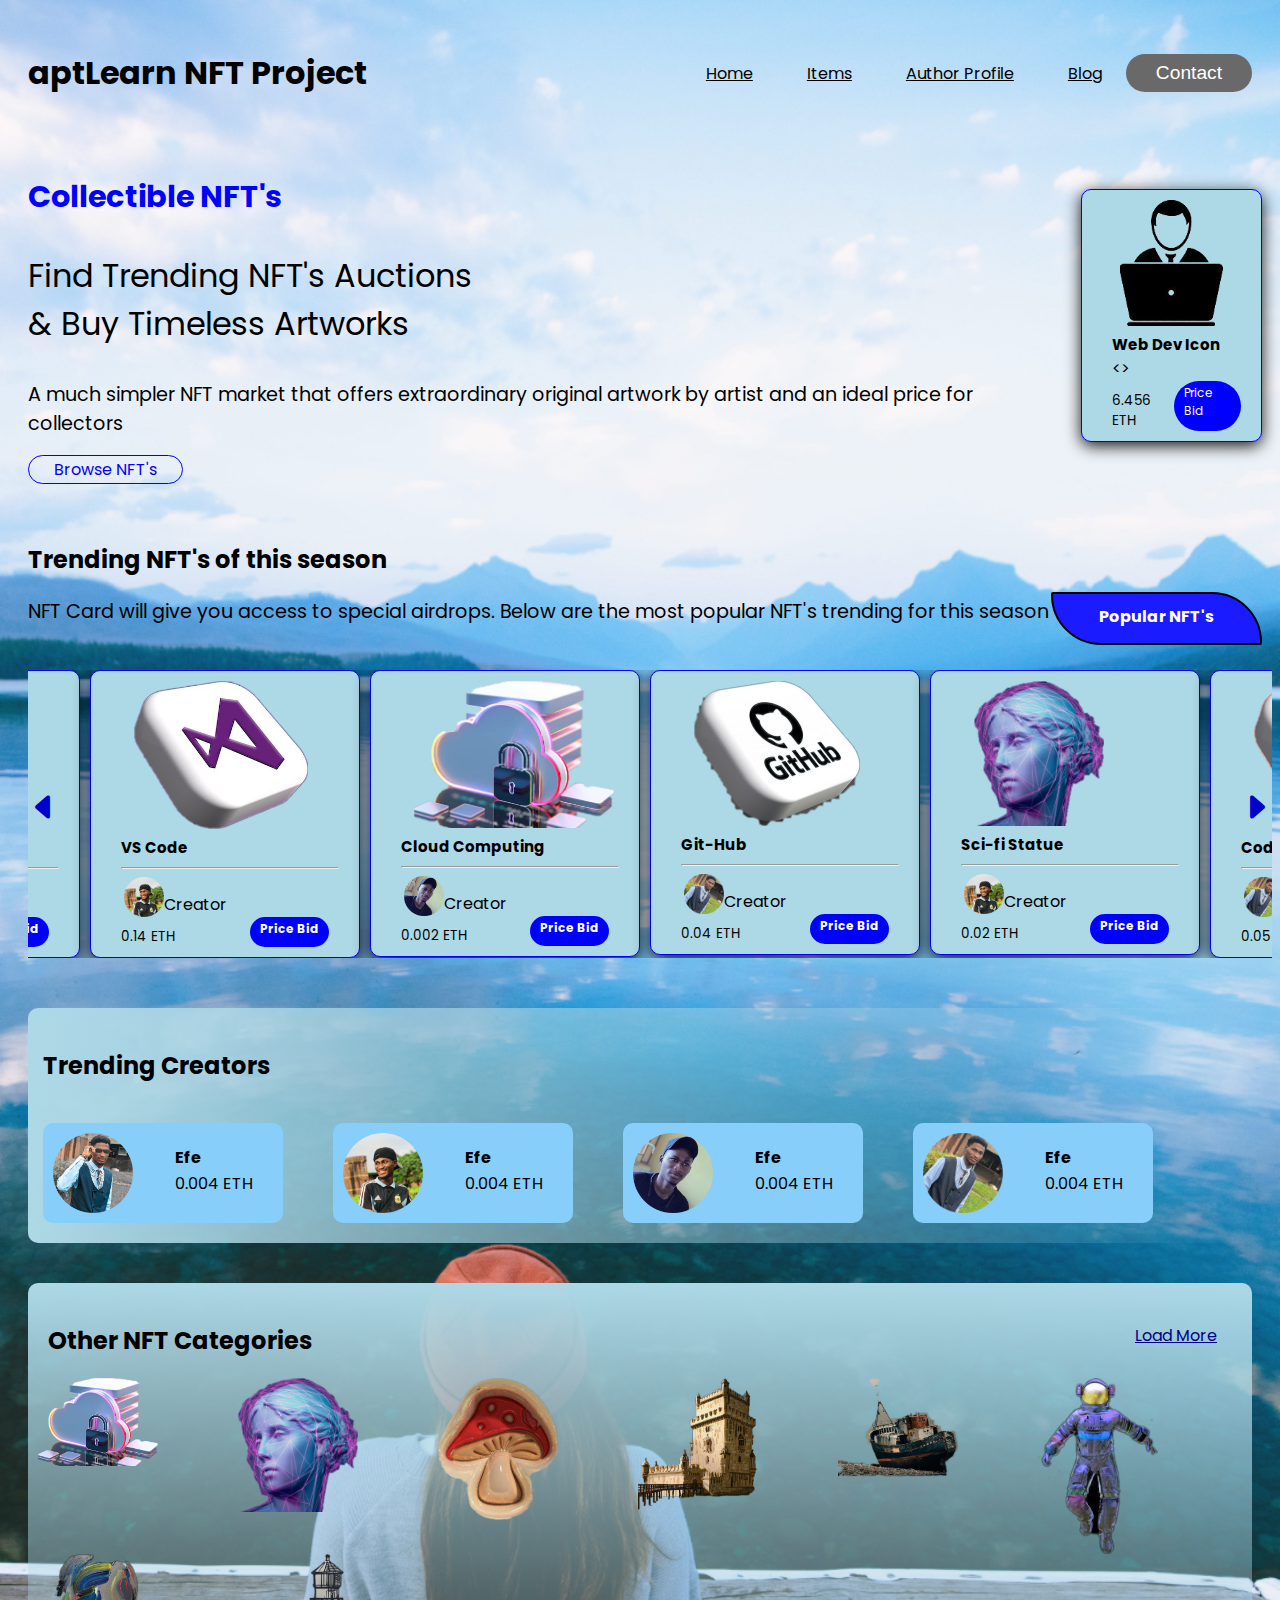
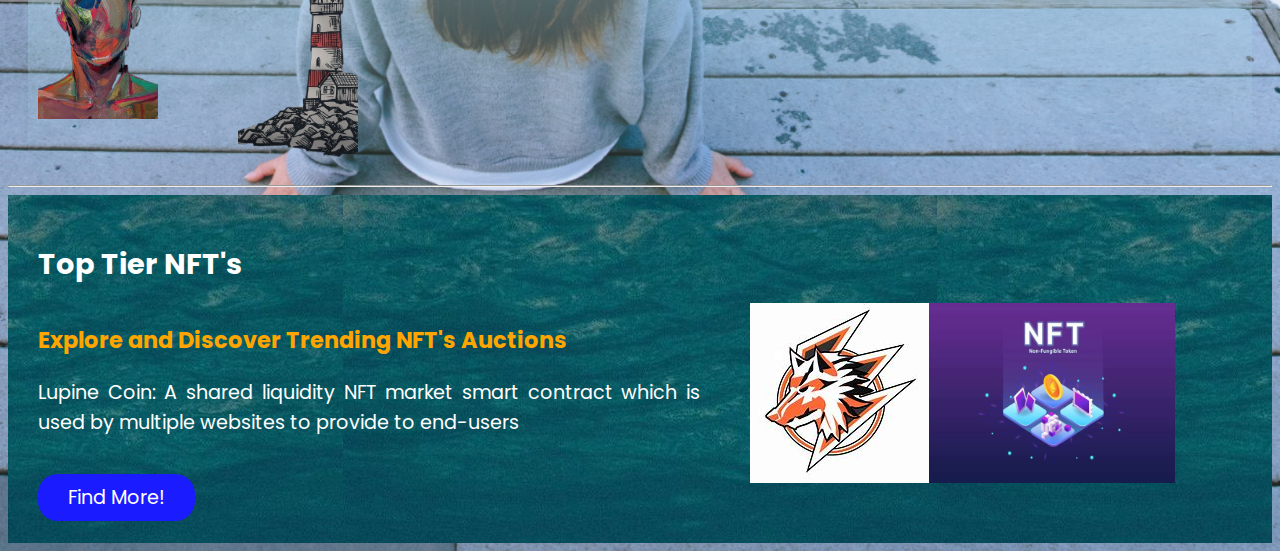
==== commit 704bc925: "running" ====
--- a/index.html
+++ b/index.html
@@ -30,7 +30,7 @@
             <i class="bi bi-list barIcon" onclick="sideBar()"></i> 
             <h2 class="collectibles">Collectible NFT's</h2>
             <p>Find Trending NFT's Auctions <br>& Buy Timeless Artworks</p>
-            <p>A much simpler NFT market that offers extraordinary 
+            <p style="font-size: larger;">A much simpler NFT market that offers extraordinary 
                 original artwork by artist and an ideal price for collectors
             </p>
             <a href="https://opensea.io/">Browse NFT's</a>
@@ -60,7 +60,7 @@
         <div class="section2-body">
             <div>
                 <h2>Trending NFT's of this season</h2>
-                <p>NFT Card will give you access to special airdrops.
+                <p style="font-size: larger;">NFT Card will give you access to special airdrops.
                     Below are the most popular NFT's trending for this season
                 </p>
             </div>
--- a/css/style.css
+++ b/css/style.css
@@ -319,7 +319,7 @@
 }
 
 .footer-img{
-    margin-left: 200px;
+    margin-left: 50px;
     display: flex;
 }
 
@@ -346,6 +346,7 @@
         display: block;
         margin-top: -100px;
         font-size: xx-large;
+        cursor: pointer;
     }
 
     .closeBar{
@@ -354,6 +355,7 @@
         position: absolute;
         top: 30px;
         right: 25px;
+        cursor: pointer;
     }
 
     .navlinks{
@@ -499,8 +501,8 @@
         flex-direction: column;
     }
     
-    .footer-img{
-        margin: 0;
+    .footer-img {
+        margin-left: 10px;
     }
 
     .wolf{
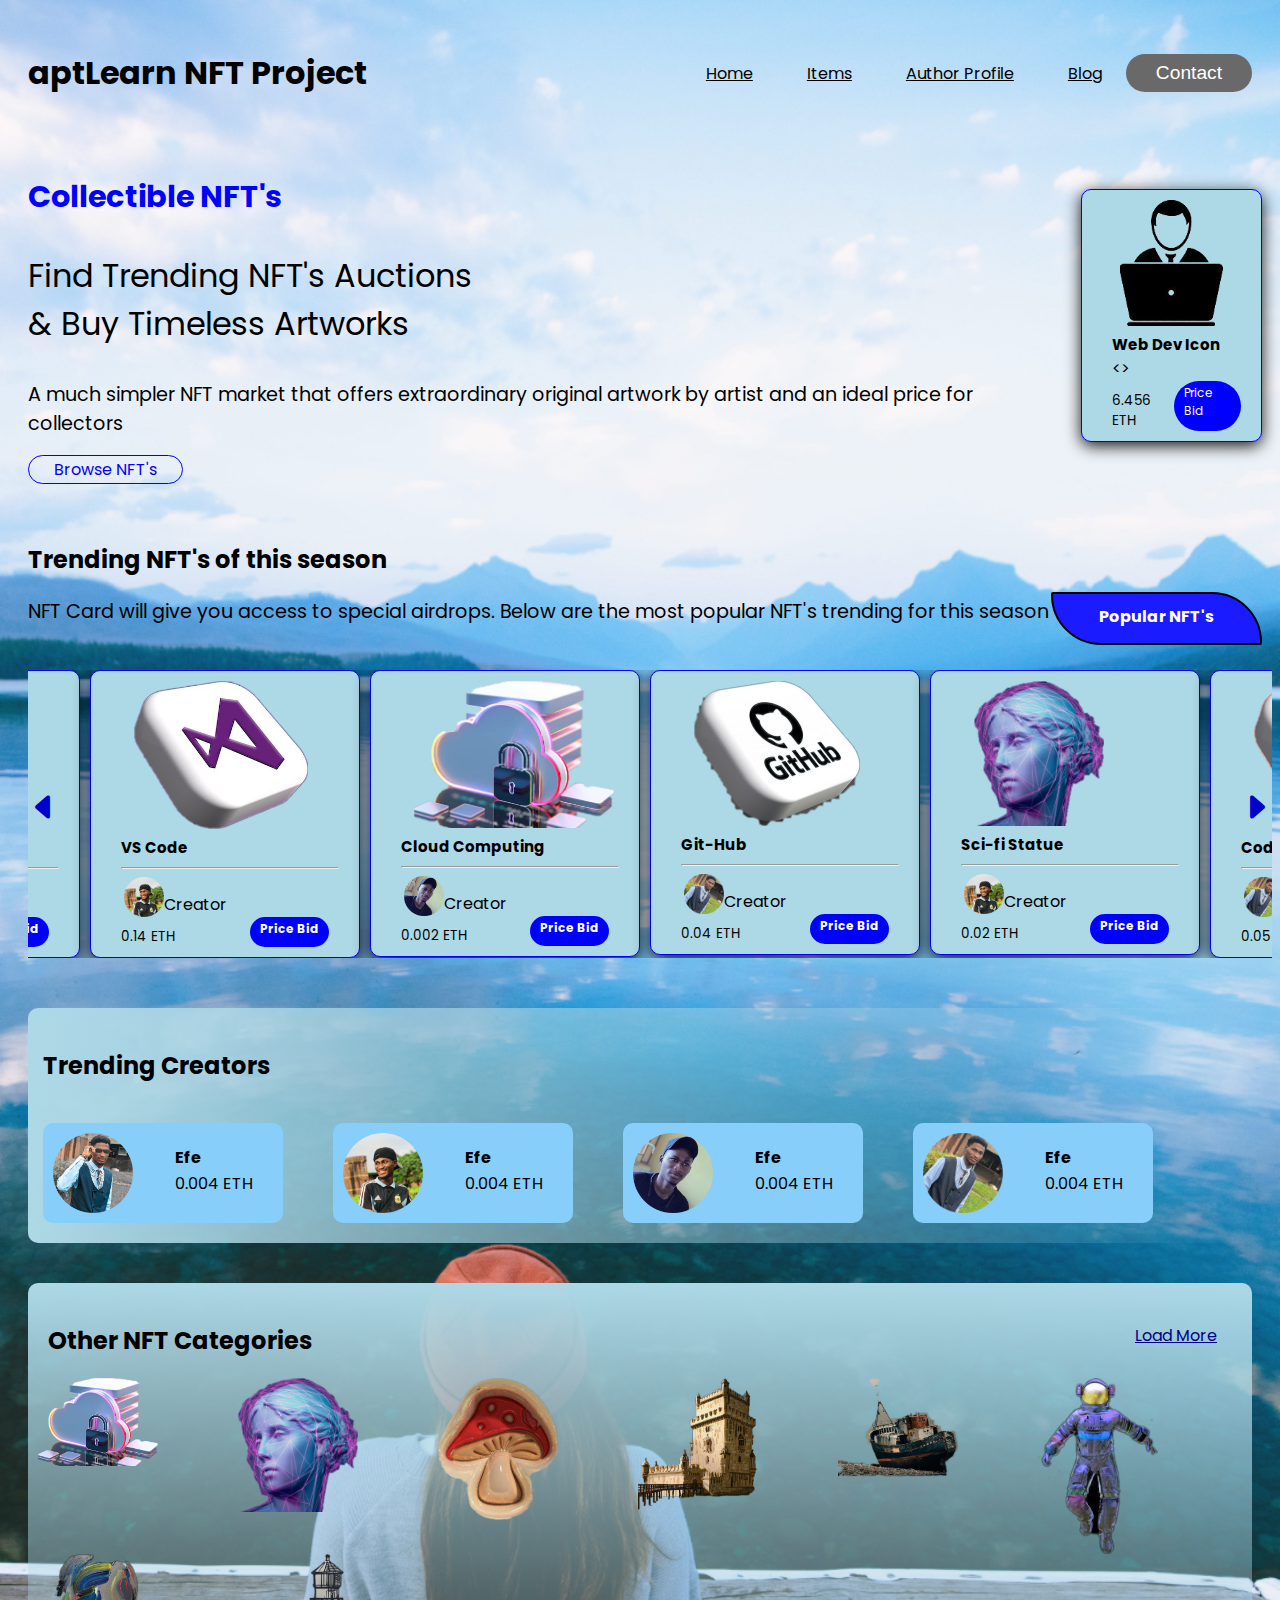
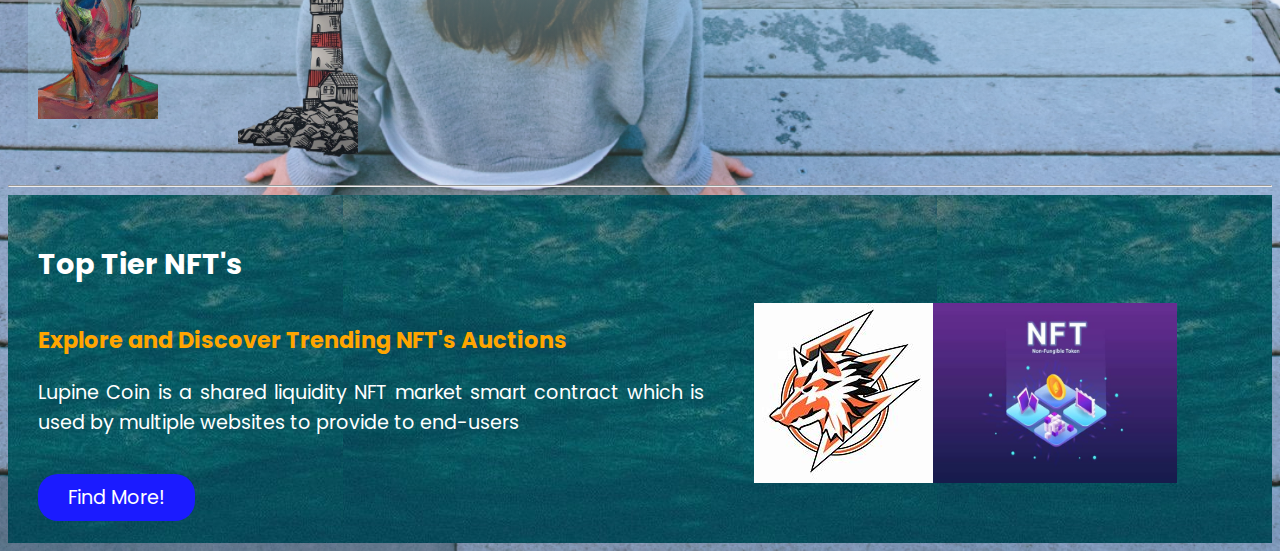
==== commit ff89ff70: "working" ====
--- a/index.html
+++ b/index.html
@@ -320,7 +320,7 @@
             <div class="lupine">
                 <div class="endnote">
                     <h3>Explore and Discover Trending NFT's Auctions </h3>
-                    <p>Lupine Coin: A shared liquidity NFT market smart contract which is 
+                    <p>Lupine Coin is a shared liquidity NFT market smart contract which is 
                         used by multiple websites to provide to end-users
                     </p>
                 </div>
--- a/css/style.css
+++ b/css/style.css
@@ -346,7 +346,6 @@
         display: block;
         margin-top: -100px;
         font-size: xx-large;
-        cursor: pointer;
     }
 
     .closeBar{
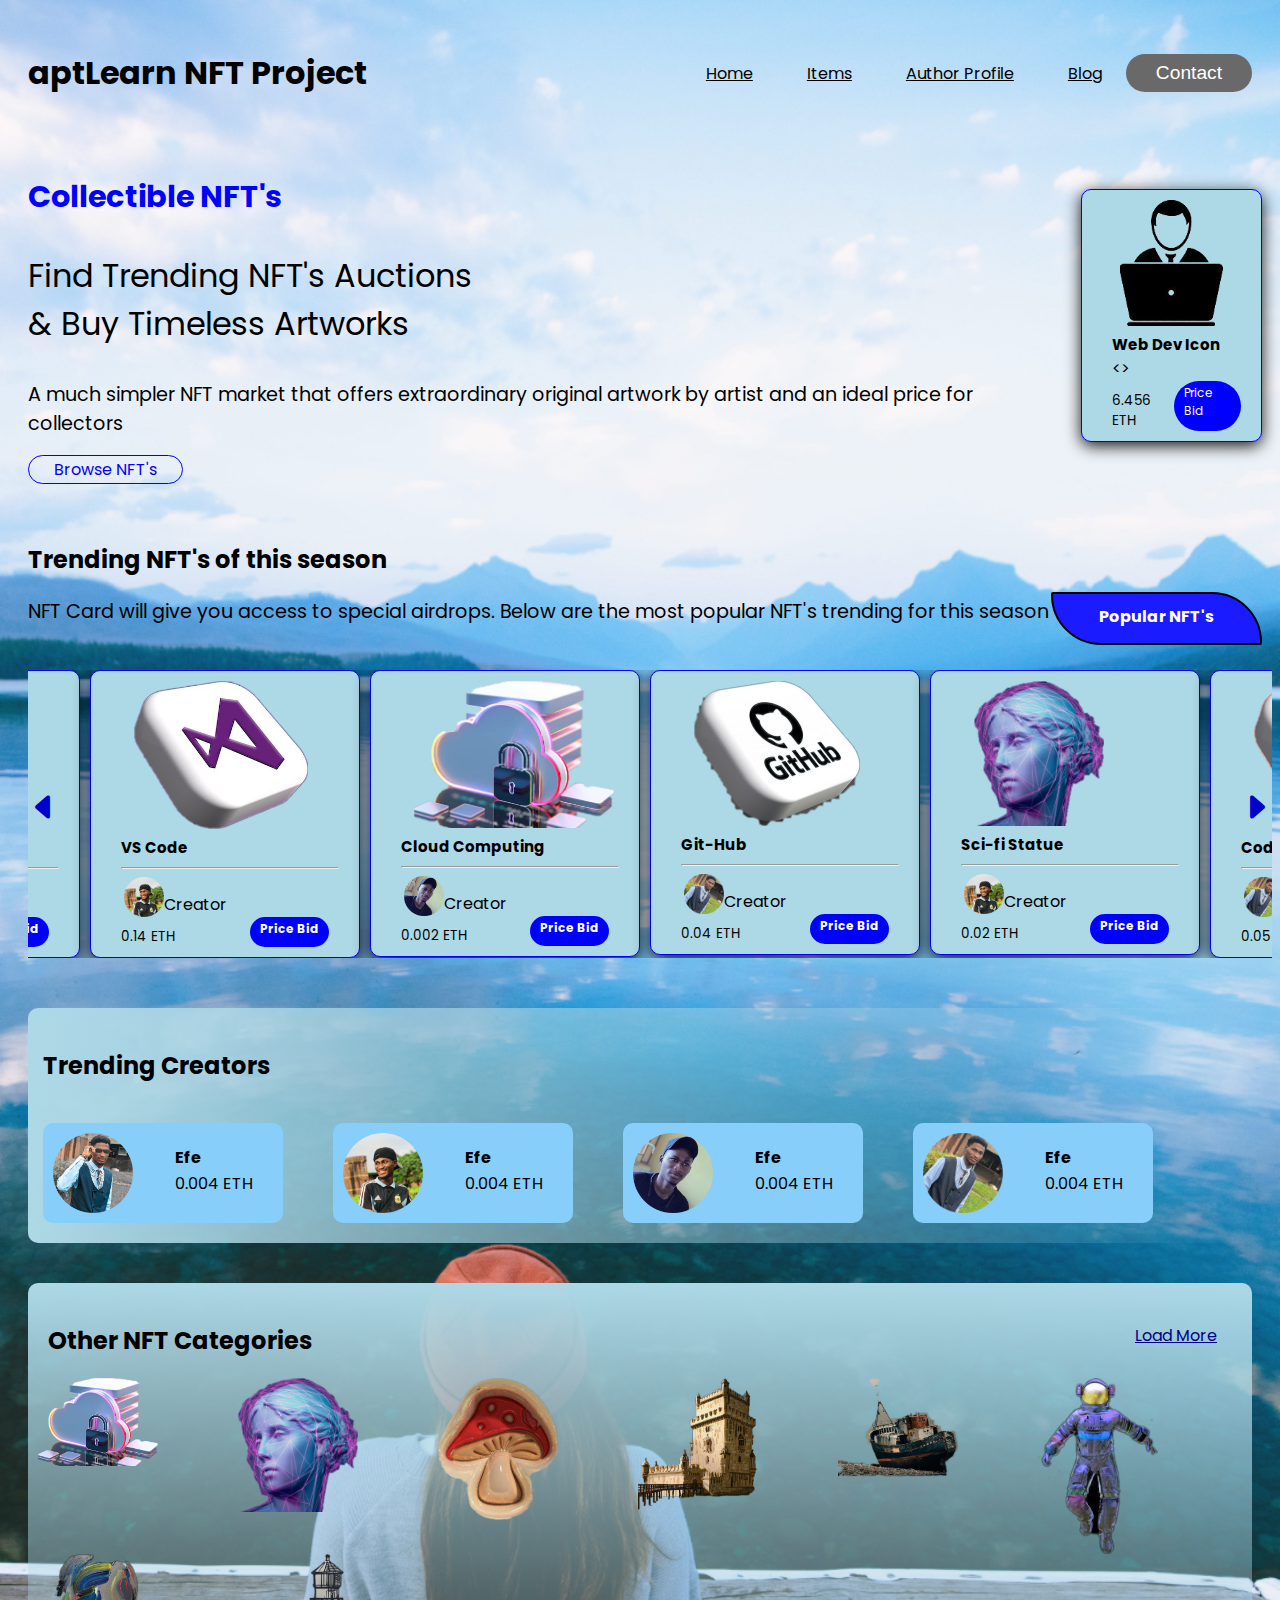
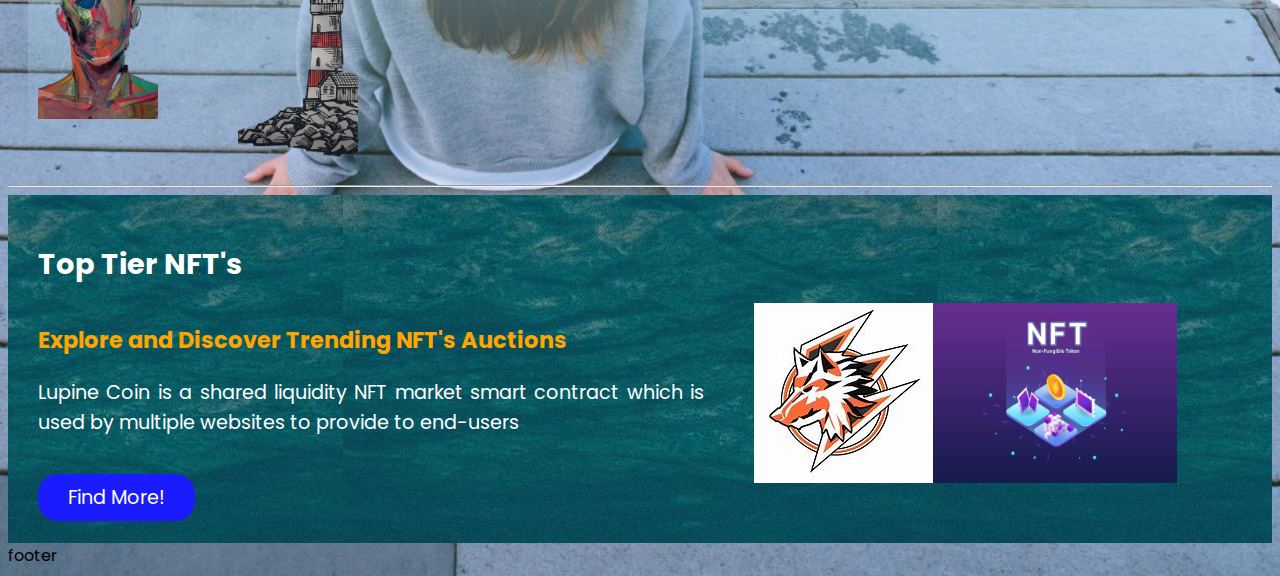
==== commit 4e0503f3: "done" ====
--- a/index.html
+++ b/index.html
@@ -334,6 +334,7 @@
         <a href="https://opensea.io/">Find More!</a>
         </h2>
     </div>
+    footer
 
 
     <script src="nft.js"></script>
--- a/css/style.css
+++ b/css/style.css
@@ -23,10 +23,6 @@
 
 .nav .navlinks{
     margin-left: auto;    
-}
-
-.navlinks ul{
-    /* margin-left: 200px; */
 }
 
 .navlinks li{
